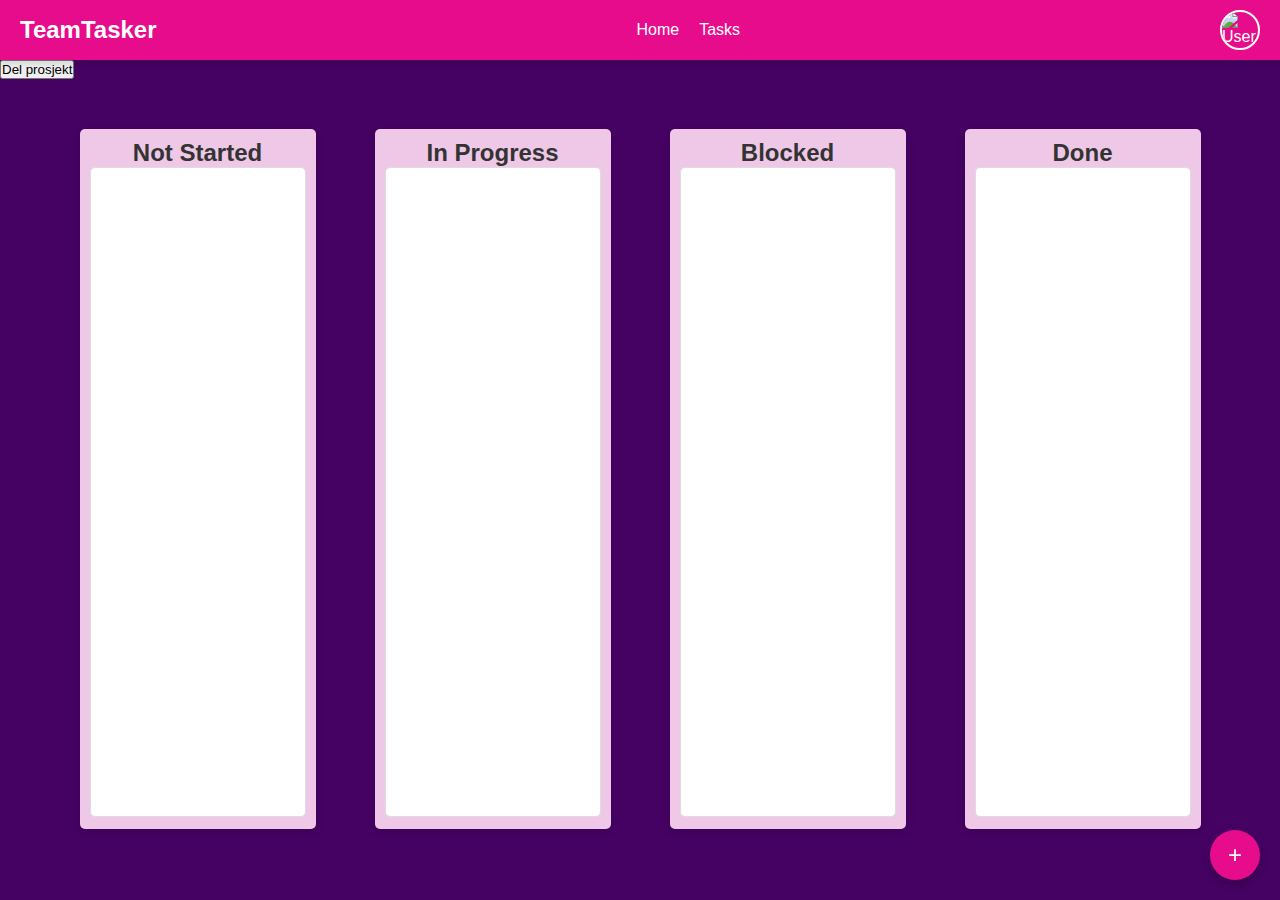
==== index.html @ 8495405a "hei" ====
<!DOCTYPE html>
<html lang="en">

<head>
    <meta charset="UTF-8">
    <meta http-equiv="X-UA-Compatible" content="IE=edge">
    <meta name="viewport" content="width=device-width, initial-scale=1.0">
    <link rel="stylesheet" href="styles.css">
    <link rel="stylesheet" href="https://cdnjs.cloudflare.com/ajax/libs/font-awesome/6.5.2/css/all.min.css">
    <title>TeamTasker</title>
</head>

<body>

    <main>

        <nav class="topnav">
            <div class="nav-left">
                <a href="#" class="logo">TeamTasker</a>
            </div>
            <div class="nav-middle">
                <a href="#home" class="nav-link">Home</a>
                <a href="#tasks" class="nav-link">Tasks</a>
            </div>
            <div class="nav-right">
                <div class="user-icon" onclick="toggleProfileMenu()">
                    <img src="https://via.placeholder.com/40" alt="User Icon">
                </div>
            </div>
        </nav>
    
        <!-- Profile dropdown -->
        <div id="profile-menu" class="profile-menu hidden">
            <a href="#profile">View Profile</a>
            <a href="#settings">Settings</a>
            <a href="#logout"onclick="logout()">Logout</a>
        </div>
    
        <script>
            function toggleProfileMenu() {
                const menu = document.getElementById('profile-menu');
                menu.classList.toggle('hidden');
            }
        </script>
        </script>

        <button id="add-task-btn">+</button>
        <!-- Skjema for å legge til ny oppgave (skjult som standard) -->
        <div id="task-form-container" class="task-container hidden">
            <div id="task-form">
                <h2>New Task</h2>
                <input type="text" id="task-title" placeholder="Task title">
                <button id="save-task-btn">Save</button>
                <button id="cancel-task-btn">Cancel</button>
            </div>
        </div>
        <button id="share-btn">Del prosjekt</button>
        <input id="share-link" type="text" readonly style="display: none; width: 100%;">       
        <!-- Oppgavetavle med kolonner -->
        <section class="task-board">
            <div class="task-column" id="not-started">
                <h2>Not Started</h2>
                <div class="task-list" id="not-started-list"></div>
            </div>
            <div class="task-column" id="in-progress">
                <h2>In Progress</h2>
                <div class="task-list" id="in-progress-list"></div>
            </div>
            <div class="task-column" id="blocked">
                <h2>Blocked</h2>
                <div class="task-list" id="blocked-list"></div>
            </div>
            <div class="task-column" id="done">
                <h2>Done</h2>
                <div class="task-list" id="done-list"></div>
            </div>
        </section>

  
   
<!-- Firebase og hovedskript -->
<script src="https://www.gstatic.com/firebasejs/9.6.3/firebase-app.js"></script>
<script src="https://www.gstatic.com/firebasejs/9.6.3/firebase-app-compat.js"></script>
<script src="https://www.gstatic.com/firebasejs/9.6.3/firebase-auth-compat.js"></script>
<script src="https://www.gstatic.com/firebasejs/9.6.3/firebase-firestore-compat.js"></script>
        <script src="app.js"></script>
        <script src="firebase-config.js"></script>
    </main>
</body>

</html>
---- styles.css ----
body {
    font-family: Arial, sans-serif;
    background-color: #450262;
}

h1 {
    text-align: center;
}

.task-board {
    display: flex;
    justify-content: space-around;
    padding: 50px;
}

.task-column {
    width: 20%;
    height: 700px;
    background-color: #efc8e7;
    padding: 10px;
    border-radius: 5px;
    box-shadow: 0 4px 8px rgba(0, 0, 0, 0.1);
}

.task-column h2 {
    text-align: center;
    color: #333;
}

.task-list {
    min-height: 650px;
    padding: 10px;
    border: 1px solid #ddd;
    background-color: #fff;
    border-radius: 5px;
}

.task {
    background-color: #e1f5fe;
    margin: 10px 0;
    padding: 10px;
    border-radius: 5px;
    cursor: move;
}
/* Plussknapp */
#add-task-btn {
    position: fixed;
    bottom: 20px;
    right: 20px;
    width: 50px;
    height: 50px;
    background-color: rgb(230, 12, 139);
    color: #fff;
    border: none;
    border-radius: 50%;
    font-size: 24px;
    cursor: pointer;
    box-shadow: 0 4px 8px rgba(0, 0, 0, 0.2);
}

/* Skjema for ny oppgave */
.task-container {
    position: fixed;
    top: 0;
    left: 0;
    width: 100%;
    height: 100%;
    background-color: rgba(0, 0, 0, 0.5);
    display: flex;
    justify-content: center;
    align-items: center;
}

#task-form {
    background-color: #fff;
    padding: 20px;
    border-radius: 8px;
    box-shadow: 0 4px 8px rgba(0, 0, 0, 0.2);
    text-align: center;
    width: 300px;
}

#task-form input, #task-form button {
    margin-top: 10px;
    width: 100%;
    padding: 10px;
}

.hidden {
    display: none;
}
#top-section{
 background-color:rgb(230, 12, 139);
 font-size: 20px;
 padding: 20px;
}
#heading{
    font-size: 20px;
    
}
    
* {
    margin: 0;
    padding: 0;
    box-sizing: border-box;
}

/* Body */
body {
    font-family: 'Arial', sans-serif;
    background-color: #450262;
    margin: 0;
    padding: 0;
}

/* Navigation Bar */
.topnav {
    display: flex;
    justify-content: space-between;
    align-items: center;
    background-color: rgb(230, 12, 139); /* Moderne blåfarge */
    color: white;
    padding: 10px 20px;
    height: 60px;
    box-shadow: 0 4px 6px rgba(0, 0, 0, 0.1);
    position: sticky;
    top: 0;
    z-index: 1000;
}

/* Logo */
.nav-left .logo {
    font-size: 1.5rem;
    font-weight: bold;
    color: white;
    text-decoration: none;
}

/* Navigation Links */
.nav-middle {
    display: flex;
    gap: 20px;
}

.nav-middle .nav-link {
    text-decoration: none;
    color: white;
    font-size: 1rem;
    font-weight: 500;
    transition: color 0.3s ease;
}

.nav-middle .nav-link:hover {
    color: #cce4ff; /* Lyst blått */
}

/* User Icon */
.nav-right .user-icon {
    width: 40px;
    height: 40px;
    border-radius: 50%;
    overflow: hidden;
    cursor: pointer;
    border: 2px solid white;
    display: flex;
    align-items: center;
    justify-content: center;
    transition: transform 0.2s ease;
}

.nav-right .user-icon:hover {
    transform: scale(1.1);
}

.nav-right .user-icon img {
    width: 100%;
    height: 100%;
    object-fit: cover;
}

/* Profile Menu */
.profile-menu {
    position: absolute;
    top: 70px;
    right: 20px;
    background-color: white;
    color: black;
    box-shadow: 0 4px 6px rgba(0, 0, 0, 0.1);
    border-radius: 5px;
    overflow: hidden;
    z-index: 1000;
    width: 200px;
    display: flex;
    flex-direction: column;
    animation: fadeIn 0.3s ease-in-out;
}

.profile-menu a {
    padding: 15px 20px;
    text-decoration: none;
    color: #333;
    border-bottom: 1px solid #eee;
    transition: background-color 0.2s ease;
}

.profile-menu a:last-child {
    border-bottom: none;
}

.profile-menu a:hover {
    background-color: #f5f5f5;
}

/* Hidden Class */
.hidden {
    display: none;
}

/* Mobile View */
@media (max-width: 768px) {
    .topnav {
        flex-direction: column;
        align-items: flex-start;
    }

    .nav-middle {
        flex-direction: row;
        justify-content: center;
        width: 100%;
        margin: 10px 0;
    }

    .nav-middle .nav-link {
        font-size: 0.9rem;
        padding: 0 10px;
    }
}

/* Animations */
@keyframes fadeIn {
    from {
        opacity: 0;
        transform: translateY(-10px);
    }
    to {
        opacity: 1;
        transform: translateY(0);
    }
}

.task {
    background-color: #e1f5fe;
    margin: 10px 0;
    padding: 10px;
    border-radius: 5px;
    display: flex;
    justify-content: space-between;
    align-items: center;
    border: 1px solid #ddd;
    position: relative;
}

.editable-text {
    border: none;
    background: none;
    font-size: 16px;
    flex: 1;
    margin-right: 10px;
}

.editable-text:disabled {
    color: #121212;
    background: none;
    cursor: default;
}

.hidden {
    display: none;
}

.edit-btn, .save-btn, .delete-btn {
    padding: 5px 10px;
    border: none;
    border-radius: 3px;
    cursor: pointer;
    color: white;
}

.edit-btn {
    background-color: #450262;
}

.save-btn {
    background-color: #450262;
}

.delete-btn {
    background-color: rgb(230, 12, 139);
}
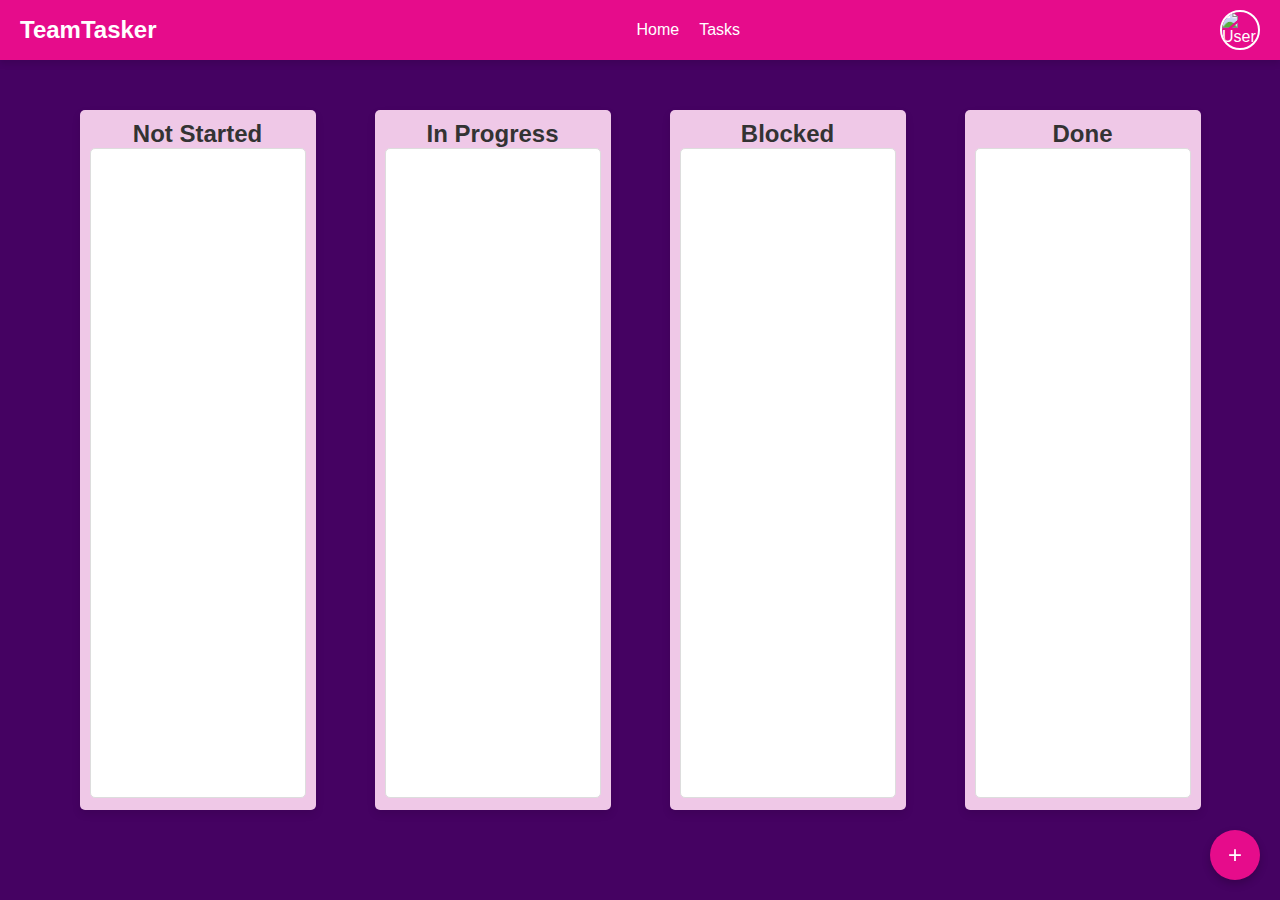
==== commit 892d4105: "03/12/2024" ====
--- a/index.html
+++ b/index.html
@@ -54,8 +54,7 @@
                 <button id="cancel-task-btn">Cancel</button>
             </div>
         </div>
-        <button id="share-btn">Del prosjekt</button>
-        <input id="share-link" type="text" readonly style="display: none; width: 100%;">       
+         
         <!-- Oppgavetavle med kolonner -->
         <section class="task-board">
             <div class="task-column" id="not-started">
@@ -84,7 +83,6 @@
 <script src="https://www.gstatic.com/firebasejs/9.6.3/firebase-auth-compat.js"></script>
 <script src="https://www.gstatic.com/firebasejs/9.6.3/firebase-firestore-compat.js"></script>
         <script src="app.js"></script>
-        <script src="firebase-config.js"></script>
     </main>
 </body>
 
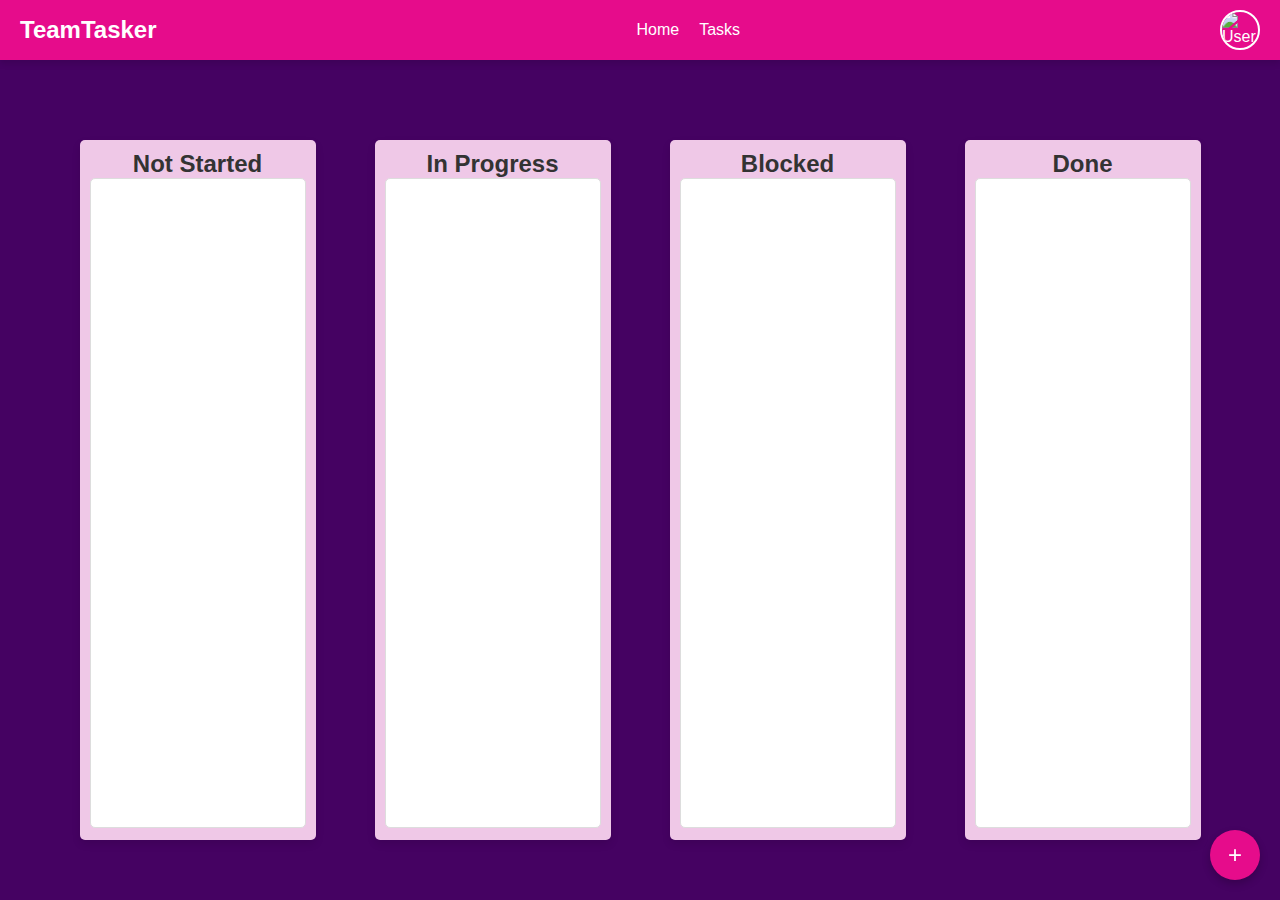
==== commit a0257aac: "04/12/2024" ====
--- a/index.html
+++ b/index.html
@@ -35,7 +35,9 @@
             <a href="#settings">Settings</a>
             <a href="#logout"onclick="logout()">Logout</a>
         </div>
-    
+        
+        <h1 id="welcome-message"></h1>
+
         <script>
             function toggleProfileMenu() {
                 const menu = document.getElementById('profile-menu');
@@ -83,6 +85,7 @@
 <script src="https://www.gstatic.com/firebasejs/9.6.3/firebase-auth-compat.js"></script>
 <script src="https://www.gstatic.com/firebasejs/9.6.3/firebase-firestore-compat.js"></script>
         <script src="app.js"></script>
+
     </main>
 </body>
 
--- a/styles.css
+++ b/styles.css
@@ -297,3 +297,8 @@
 .delete-btn {
     background-color: rgb(230, 12, 139);
 }
+#welcome-message{
+    color: #ffffff;
+    font-size: 20px;
+    margin-top: 30px ;
+}
